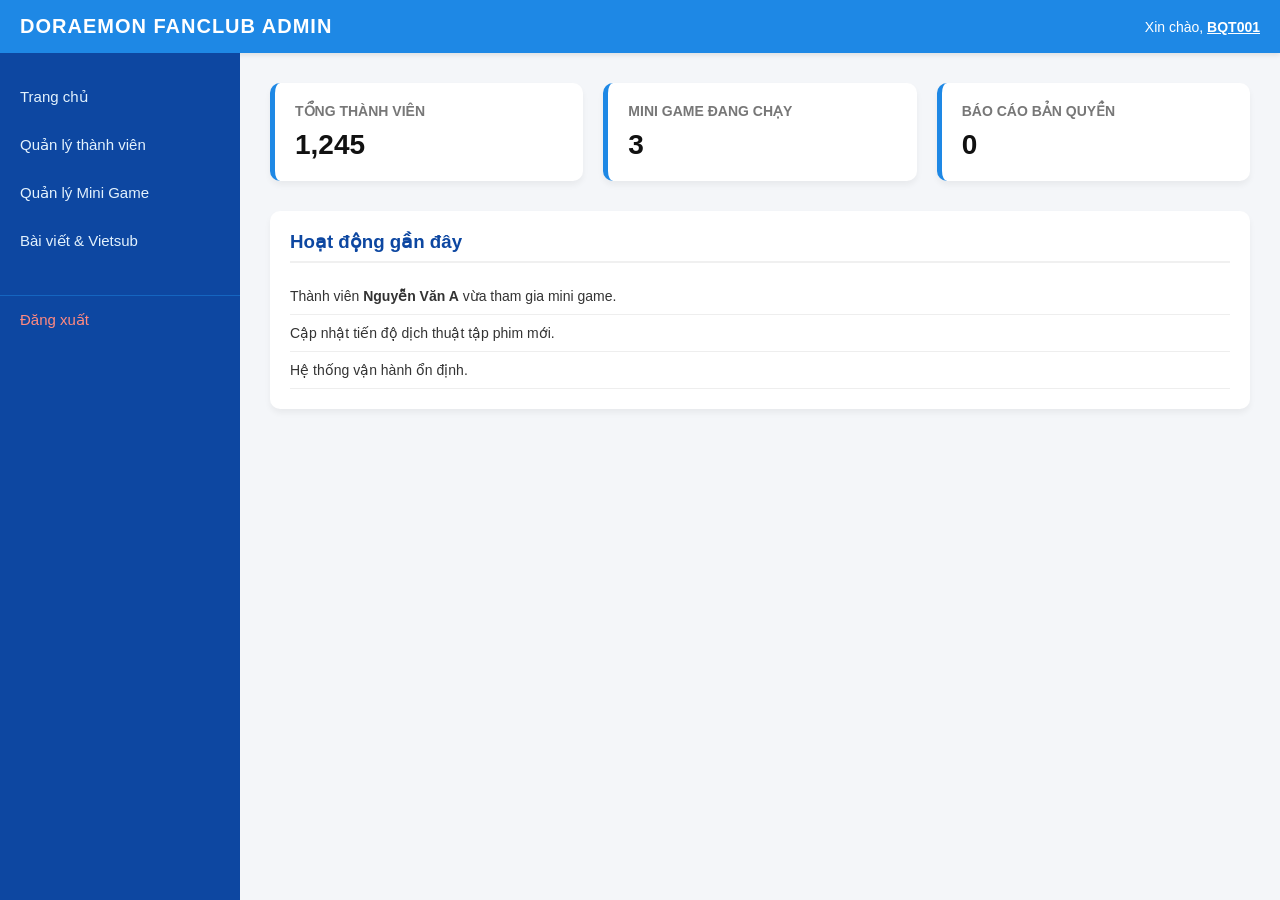
==== dashboard.html @ d8ce0c08 "Update dashboard.html" ====
<!DOCTYPE html>
<html lang="vi">
<head>
    <meta charset="UTF-8">
    <meta name="viewport" content="width=device-width, initial-scale=1.0">
    <title>Hệ thống Quản lý Doraemon Fanclub</title>
    <!-- Liên kết tới file CSS sạch (style.css hoặc dashboard.css tùy bạn chọn) -->
    <link rel="stylesheet" href="style.css">
</head>
<body>

    <!-- HEADER -->
    <header class="header">
        <h2>DORAEMON FANCLUB ADMIN</h2>
        <div class="user-box">
            Xin chào, <span id="userName">BQT001</span>
        </div>
    </header>

    <div class="container">
        <!-- SIDEBAR TRÁI -->
        <aside class="sidebar">
            <ul>
                <li><a href="#" onclick="showPage('home')">Trang chủ</a></li>
                <li><a href="#" onclick="showPage('members')">Quản lý thành viên</a></li>
                <li><a href="#" onclick="showPage('minigames')">Quản lý Mini Game</a></li>
                <li><a href="#" onclick="showPage('content')">Bài viết & Vietsub</a></li>
                <li><a href="#" class="logout">Đăng xuất</a></li>
            </ul>
        </aside>

        <!-- NỘI DUNG PHẢI -->
        <main class="content">
            <!-- THÀNH PHẦN DASHBOARD (HOME) -->
            <section class="cards">
                <div class="card">
                    <h3>Tổng thành viên</h3>
                    <h1>1,245</h1>
                </div>
                <div class="card">
                    <h3>Mini Game đang chạy</h3>
                    <h1>3</h1>
                </div>
                <div class="card">
                    <h3>Báo cáo bản quyền</h3>
                    <h1>0</h1>
                </div>
            </section>

            <!-- HOẠT ĐỘNG GẦN ĐÂY -->
            <section class="activity">
                <h3>Hoạt động gần đây</h3>
                <ul>
                    <li>Thành viên <strong>Nguyễn Văn A</strong> vừa tham gia mini game.</li>
                    <li>Cập nhật tiến độ dịch thuật tập phim mới.</li>
                    <li>Hệ thống vận hành ổn định.</li>
                </ul>
            </section>
        </main>
    </div>

    <!-- Liên kết tới file xử lý logic JavaScript -->
    <script src="script.js"></script>
</body>
</html>
---- style.css ----
* {
    margin: 0;
    padding: 0;
    box-sizing: border-box;
    font-family: 'Segoe UI', Tahoma, Geneva, Verdana, sans-serif;
}

body {
    background-color: #f4f6f9;
    color: #333;
    display: flex;
    flex-direction: column;
    min-height: 100vh;
}

.header {
    background-color: #1e88e5;
    color: #fff;
    padding: 15px 20px;
    display: flex;
    justify-content: space-between;
    align-items: center;
    box-shadow: 0 2px 5px rgba(0,0,0,0.1);
}

.header h2 {
    font-size: 20px;
    letter-spacing: 1px;
}

.user-box {
    font-size: 14px;
}

#userName {
    font-weight: bold;
    text-decoration: underline;
}

.container {
    display: flex;
    flex: 1;
}

.sidebar {
    width: 240px;
    background-color: #0d47a1;
    padding-top: 20px;
}

.sidebar ul {
    list-style: none;
}

.sidebar ul li a {
    display: block;
    color: #e3f2fd;
    padding: 15px 20px;
    text-decoration: none;
    font-size: 15px;
    transition: all 0.3s;
}

.sidebar ul li a:hover {
    background-color: #1565c0;
    color: #fff;
    padding-left: 25px;
}

.sidebar ul li a.logout {
    margin-top: 30px;
    border-top: 1px solid #1565c0;
    color: #ff8a80;
}

.sidebar ul li a.logout:hover {
    background-color: #d32f2f;
    color: #fff;
}

.content {
    flex: 1;
    padding: 30px;
    overflow-y: auto;
}

.cards {
    display: grid;
    grid-template-columns: repeat(auto-fit, minmax(200px, 1fr));
    gap: 20px;
    margin-bottom: 30px;
}

.card {
    background: #fff;
    padding: 20px;
    border-radius: 10px;
    box-shadow: 0 4px 6px rgba(0,0,0,0.05);
    border-left: 5px solid #1e88e5;
    transition: transform 0.2s;
}

.card:hover {
    transform: translateY(-3px);
}

.card h3 {
    font-size: 14px;
    color: #777;
    text-transform: uppercase;
    margin-bottom: 10px;
}

.card h1 {
    font-size: 28px;
    color: #111;
}

.activity {
    background: #fff;
    padding: 20px;
    border-radius: 10px;
    box-shadow: 0 4px 6px rgba(0,0,0,0.05);
}

.activity h3 {
    margin-bottom: 15px;
    color: #0d47a1;
    border-bottom: 2px solid #f0f0f0;
    padding-bottom: 8px;
}

.activity ul {
    list-style: none;
}

.activity ul li {
    padding: 10px 0;
    border-bottom: 1px solid #eee;
    font-size: 14px;
}

.table {
    width: 100%;
    border-collapse: collapse;
    background: #fff;
    border-radius: 8px;
    overflow: hidden;
    box-shadow: 0 4px 6px rgba(0,0,0,0.05);
    margin-top: 15px;
}

.table th {
    background-color: #1976d2;
    color: #fff;
    padding: 12px 15px;
    text-align: left;
    font-size: 15px;
}

.table td {
    padding: 12px 15px;
    border-bottom: 1px solid #eee;
    font-size: 14px;
}

.table tr:hover {
    background-color: #f8f9fa;
}
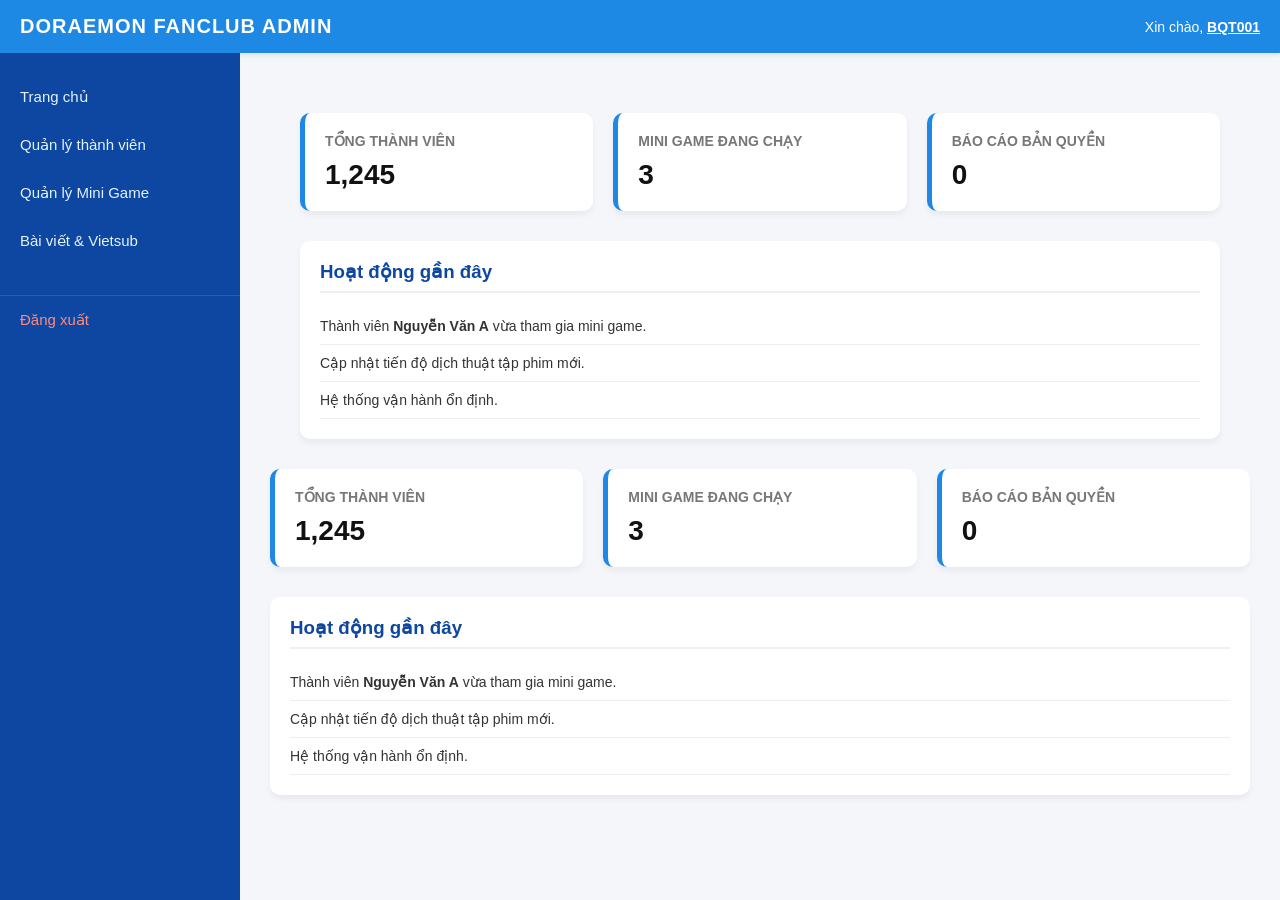
==== commit 7f458ceb: "Update dashboard.html" ====
--- a/dashboard.html
+++ b/dashboard.html
@@ -31,6 +31,85 @@
 
         <!-- NỘI DUNG PHẢI -->
         <main class="content">
+            <main class="content">
+    <!-- 1. TRANG CHỦ (HOME) -->
+    <div id="page-home" class="sub-page">
+        <section class="cards">
+            <div class="card">
+                <h3>Tổng thành viên</h3>
+                <h1>1,245</h1>
+            </div>
+            <div class="card">
+                <h3>Mini Game đang chạy</h3>
+                <h1>3</h1>
+            </div>
+            <div class="card">
+                <h3>Báo cáo bản quyền</h3>
+                <h1>0</h1>
+            </div>
+        </section>
+
+        <section class="activity">
+            <h3>Hoạt động gần đây</h3>
+            <ul>
+                <li>Thành viên <strong>Nguyễn Văn A</strong> vừa tham gia mini game.</li>
+                <li>Cập nhật tiến độ dịch thuật tập phim mới.</li>
+                <li>Hệ thống vận hành ổn định.</li>
+            </ul>
+        </section>
+    </div>
+
+    <!-- 2. QUẢN LÝ THÀNH VIÊN -->
+    <div id="page-members" class="sub-page" style="display: none;">
+        <section class="activity">
+            <h3>Danh sách thành viên Fanclub</h3>
+            <p style="margin-bottom: 15px; color: #666;">Chức năng thêm, xóa và tìm kiếm thành viên.</p>
+            <!-- Bạn có thể chèn bảng dữ liệu thành viên ở đây -->
+            <table class="table">
+                <thead>
+                    <tr>
+                        <th>ID</th>
+                        <th>Tên người dùng</th>
+                        <th>Vai trò</th>
+                        <th>Hành động</th>
+                    </tr>
+                </thead>
+                <tbody>
+                    <tr>
+                        <td>#001</td>
+                        <td>Anh Toàn</td>
+                        <td>Quản trị viên</td>
+                        <td><button style="color: red; border: none; background: none; cursor: pointer;">Xóa</button></td>
+                    </tr>
+                    <tr>
+                        <td>#002</td>
+                        <td>Nguyễn Văn A</td>
+                        <td>Thành viên</td>
+                        <td><button style="color: red; border: none; background: none; cursor: pointer;">Xóa</button></td>
+                    </tr>
+                </tbody>
+            </table>
+        </section>
+    </div>
+
+    <!-- 3. QUẢN LÝ MINI GAME -->
+    <div id="page-minigames" class="sub-page" style="display: none;">
+        <section class="activity">
+            <h3>Quản lý các Mini Game</h3>
+            <p style="color: #666;">Nơi thiết lập câu hỏi, danh sách bạn đọc trúng thưởng mini game Doraemon.</p>
+            <!-- Nội dung quản lý mini game sẽ hiển thị ở đây -->
+        </section>
+    </div>
+
+    <!-- 4. BÀI VIẾT & VIETSUB -->
+    <div id="page-content" class="sub-page" style="display: none;">
+        <section class="activity">
+            <h3>Quản lý Bài viết & Vietsub</h3>
+            <p style="color: #666;">Điều phối dữ liệu phim, bài đăng và quản lý nền tảng chia sẻ nội dung.</p>
+            <!-- Nội dung quản lý nội dung/phim sẽ hiển thị ở đây -->
+        </section>
+    </div>
+</main>
             <!-- THÀNH PHẦN DASHBOARD (HOME) -->
             <section class="cards">
                 <div class="card">
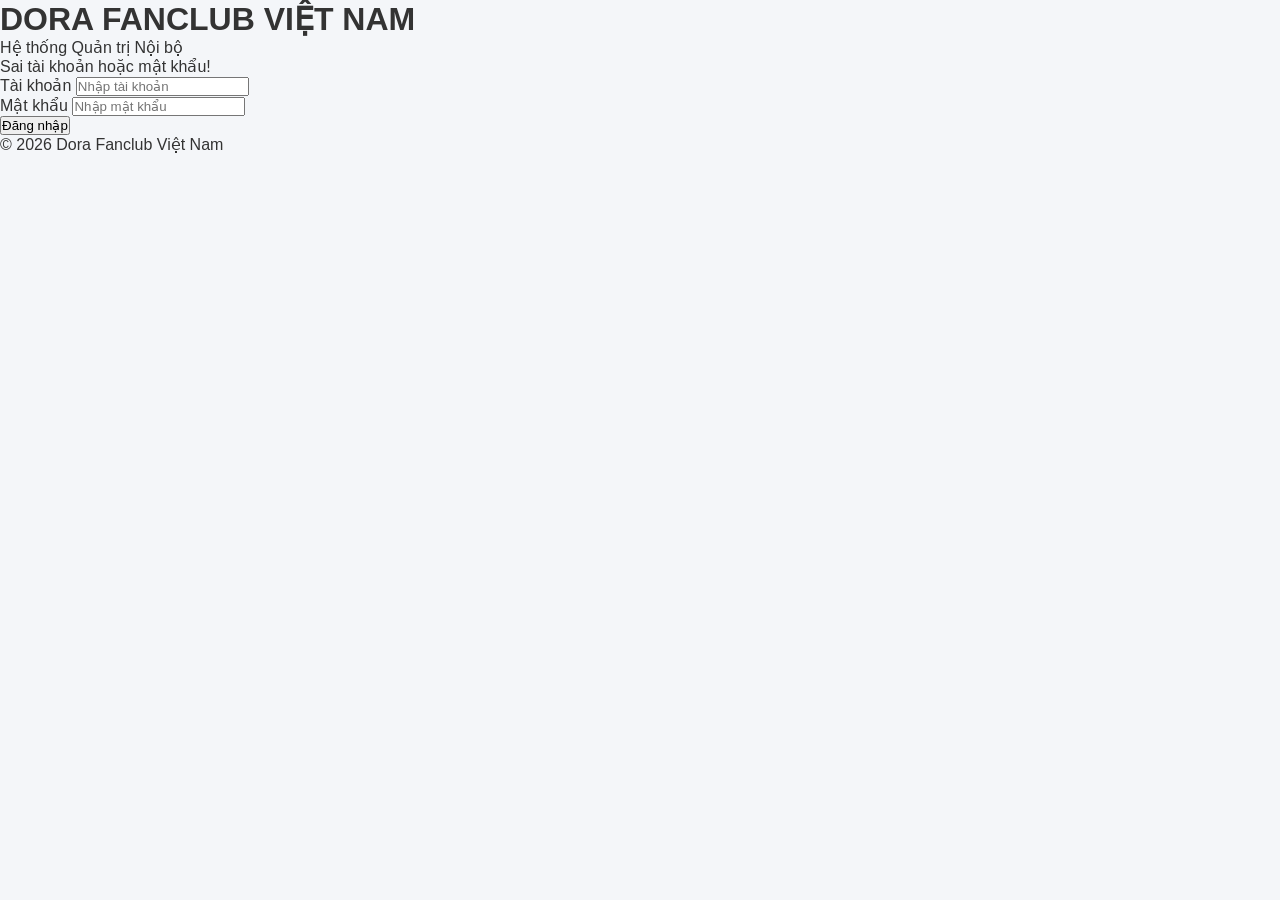
==== commit 023e7513: "Update dashboard.html" ====
--- a/dashboard.html
+++ b/dashboard.html
@@ -29,9 +29,11 @@
             </ul>
         </aside>
 
-        <!-- NỘI DUNG PHẢI -->
-        <main class="content">
-            <main class="content">
+        <!-- NỘI DUNG PHẢI TRONG DASHBOARD.HTML -->
+<main class="content">
+    <!-- Toàn bộ nội dung giao diện sẽ tự động đổ vào đây thông qua JavaScript -->
+    <div id="pageContent"></div>
+</main>
     <!-- 1. TRANG CHỦ (HOME) -->
     <div id="page-home" class="sub-page">
         <section class="cards">
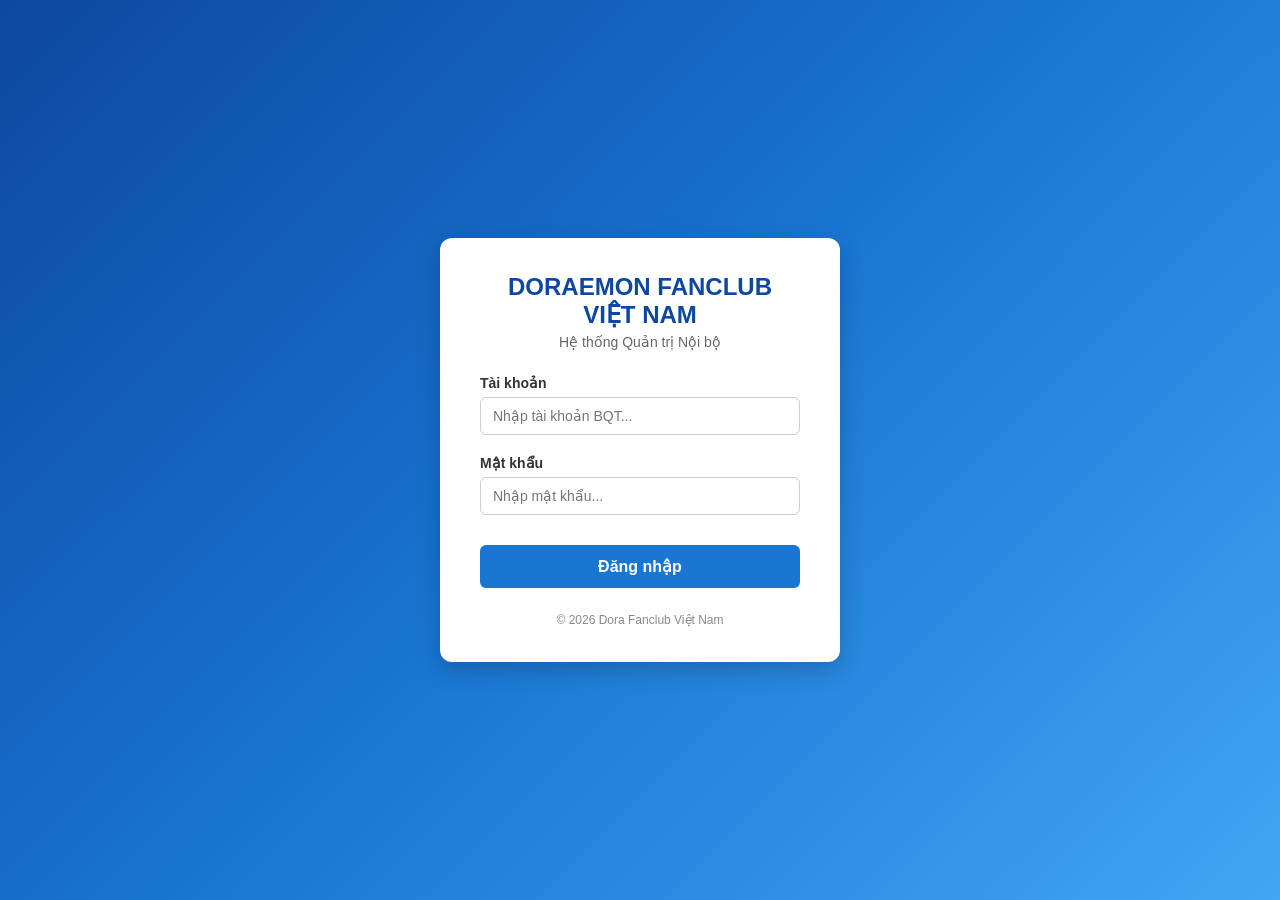
==== commit 1c1f31f0: "Update dashboard.html" ====
--- a/dashboard.html
+++ b/dashboard.html
@@ -4,7 +4,7 @@
     <meta charset="UTF-8">
     <meta name="viewport" content="width=device-width, initial-scale=1.0">
     <title>Hệ thống Quản lý Doraemon Fanclub</title>
-    <!-- Liên kết tới file CSS sạch (style.css hoặc dashboard.css tùy bạn chọn) -->
+    <!-- Thẻ này phải viết chuẩn như thế này -->
     <link rel="stylesheet" href="style.css">
 </head>
 <body>
@@ -23,120 +23,16 @@
             <ul>
                 <li><a href="#" onclick="showPage('home')">Trang chủ</a></li>
                 <li><a href="#" onclick="showPage('members')">Quản lý thành viên</a></li>
-                <li><a href="#" onclick="showPage('minigames')">Quản lý Mini Game</a></li>
-                <li><a href="#" onclick="showPage('content')">Bài viết & Vietsub</a></li>
-                <li><a href="#" class="logout">Đăng xuất</a></li>
+                <li><a href="#" onclick="showPage('game')">Quản lý Mini Game</a></li>
+                <li><a href="#" onclick="showPage('notice')">Quản lý thông báo</a></li>
+                <li><a href="#" onclick="showPage('setting')">Cài đặt hệ thống</a></li>
+                <li><a href="javascript:void(0);" class="logout" onclick="logout()">Đăng xuất</a></li>
             </ul>
         </aside>
 
-        <!-- NỘI DUNG PHẢI TRONG DASHBOARD.HTML -->
-<main class="content">
-    <!-- Toàn bộ nội dung giao diện sẽ tự động đổ vào đây thông qua JavaScript -->
-    <div id="pageContent"></div>
-</main>
-    <!-- 1. TRANG CHỦ (HOME) -->
-    <div id="page-home" class="sub-page">
-        <section class="cards">
-            <div class="card">
-                <h3>Tổng thành viên</h3>
-                <h1>1,245</h1>
-            </div>
-            <div class="card">
-                <h3>Mini Game đang chạy</h3>
-                <h1>3</h1>
-            </div>
-            <div class="card">
-                <h3>Báo cáo bản quyền</h3>
-                <h1>0</h1>
-            </div>
-        </section>
-
-        <section class="activity">
-            <h3>Hoạt động gần đây</h3>
-            <ul>
-                <li>Thành viên <strong>Nguyễn Văn A</strong> vừa tham gia mini game.</li>
-                <li>Cập nhật tiến độ dịch thuật tập phim mới.</li>
-                <li>Hệ thống vận hành ổn định.</li>
-            </ul>
-        </section>
-    </div>
-
-    <!-- 2. QUẢN LÝ THÀNH VIÊN -->
-    <div id="page-members" class="sub-page" style="display: none;">
-        <section class="activity">
-            <h3>Danh sách thành viên Fanclub</h3>
-            <p style="margin-bottom: 15px; color: #666;">Chức năng thêm, xóa và tìm kiếm thành viên.</p>
-            <!-- Bạn có thể chèn bảng dữ liệu thành viên ở đây -->
-            <table class="table">
-                <thead>
-                    <tr>
-                        <th>ID</th>
-                        <th>Tên người dùng</th>
-                        <th>Vai trò</th>
-                        <th>Hành động</th>
-                    </tr>
-                </thead>
-                <tbody>
-                    <tr>
-                        <td>#001</td>
-                        <td>Anh Toàn</td>
-                        <td>Quản trị viên</td>
-                        <td><button style="color: red; border: none; background: none; cursor: pointer;">Xóa</button></td>
-                    </tr>
-                    <tr>
-                        <td>#002</td>
-                        <td>Nguyễn Văn A</td>
-                        <td>Thành viên</td>
-                        <td><button style="color: red; border: none; background: none; cursor: pointer;">Xóa</button></td>
-                    </tr>
-                </tbody>
-            </table>
-        </section>
-    </div>
-
-    <!-- 3. QUẢN LÝ MINI GAME -->
-    <div id="page-minigames" class="sub-page" style="display: none;">
-        <section class="activity">
-            <h3>Quản lý các Mini Game</h3>
-            <p style="color: #666;">Nơi thiết lập câu hỏi, danh sách bạn đọc trúng thưởng mini game Doraemon.</p>
-            <!-- Nội dung quản lý mini game sẽ hiển thị ở đây -->
-        </section>
-    </div>
-
-    <!-- 4. BÀI VIẾT & VIETSUB -->
-    <div id="page-content" class="sub-page" style="display: none;">
-        <section class="activity">
-            <h3>Quản lý Bài viết & Vietsub</h3>
-            <p style="color: #666;">Điều phối dữ liệu phim, bài đăng và quản lý nền tảng chia sẻ nội dung.</p>
-            <!-- Nội dung quản lý nội dung/phim sẽ hiển thị ở đây -->
-        </section>
-    </div>
-</main>
-            <!-- THÀNH PHẦN DASHBOARD (HOME) -->
-            <section class="cards">
-                <div class="card">
-                    <h3>Tổng thành viên</h3>
-                    <h1>1,245</h1>
-                </div>
-                <div class="card">
-                    <h3>Mini Game đang chạy</h3>
-                    <h1>3</h1>
-                </div>
-                <div class="card">
-                    <h3>Báo cáo bản quyền</h3>
-                    <h1>0</h1>
-                </div>
-            </section>
-
-            <!-- HOẠT ĐỘNG GẦN ĐÂY -->
-            <section class="activity">
-                <h3>Hoạt động gần đây</h3>
-                <ul>
-                    <li>Thành viên <strong>Nguyễn Văn A</strong> vừa tham gia mini game.</li>
-                    <li>Cập nhật tiến độ dịch thuật tập phim mới.</li>
-                    <li>Hệ thống vận hành ổn định.</li>
-                </ul>
-            </section>
+        <!-- NỘI DUNG CHÍNH (ĐỔ DỮ LIỆU ĐỘNG QUA SPA) -->
+        <main class="content">
+            <div id="pageContent"></div>
         </main>
     </div>
 
--- a/style.css
+++ b/style.css
@@ -1,3 +1,6 @@
+/* ====================================================
+   1. ĐỊNH DẠNG CHUNG TOÀN HỆ THỐNG
+   ==================================================== */
 * {
     margin: 0;
     padding: 0;
@@ -8,44 +11,154 @@
 body {
     background-color: #f4f6f9;
     color: #333;
+}
+
+/* ====================================================
+   2. GIAO DIỆN TRANG ĐĂNG NHẬP (INDEX.HTML)
+   ==================================================== */
+body.login-body {
+    background: linear-gradient(135deg, #0d47a1 0%, #1976d2 50%, #42a5f5 100%);
+    height: 100vh;
     display: flex;
-    flex-direction: column;
-    min-height: 100vh;
-}
-
+    justify-content: center;
+    align-items: center;
+}
+
+.login-container {
+    background: #ffffff;
+    padding: 35px 40px;
+    border-radius: 12px;
+    box-shadow: 0 8px 24px rgba(0, 0, 0, 0.2);
+    width: 100%;
+    max-width: 400px;
+    text-align: center;
+}
+
+.login-container h1 {
+    color: #0d47a1;
+    font-size: 24px;
+    margin-bottom: 5px;
+    font-weight: 700;
+}
+
+.login-container .subtitle {
+    color: #666;
+    font-size: 14px;
+    margin-top: 0;
+    margin-bottom: 25px;
+}
+
+.form-group {
+    margin-bottom: 20px;
+    text-align: left;
+}
+
+.form-group label {
+    display: block;
+    font-size: 14px;
+    color: #333;
+    margin-bottom: 6px;
+    font-weight: 600;
+}
+
+.form-group input {
+    width: 100%;
+    padding: 10px 12px;
+    border: 1px solid #ccc;
+    border-radius: 6px;
+    font-size: 14px;
+    transition: all 0.3s ease;
+}
+
+.form-group input:focus {
+    border-color: #1976d2;
+    outline: none;
+    box-shadow: 0 0 5px rgba(25, 118, 210, 0.3);
+}
+
+.btn-login {
+    width: 100%;
+    padding: 12px;
+    background: #1976d2;
+    color: #fff;
+    border: none;
+    border-radius: 6px;
+    font-size: 16px;
+    font-weight: 600;
+    cursor: pointer;
+    transition: background 0.2s ease;
+    margin-top: 10px;
+}
+
+.btn-login:hover {
+    background: #0d47a1;
+}
+
+.error-msg {
+    background: #ffebee;
+    color: #c62828;
+    padding: 10px;
+    border-radius: 6px;
+    font-size: 14px;
+    margin-bottom: 20px;
+    border: 1px solid #ffcdd2;
+}
+
+.footer-text {
+    margin-top: 25px;
+    font-size: 12px;
+    color: #888;
+}
+
+/* ====================================================
+   3. LAYOUT GIAO DIỆN PHÍA TRONG (DASHBOARD.HTML)
+   ==================================================== */
+/* Thanh Header trên cùng */
 .header {
-    background-color: #1e88e5;
+    background-color: #0d47a1;
     color: #fff;
-    padding: 15px 20px;
+    padding: 15px 25px;
     display: flex;
     justify-content: space-between;
     align-items: center;
+    position: fixed;
+    top: 0;
+    left: 0;
+    right: 0;
+    height: 60px;
+    z-index: 1000;
     box-shadow: 0 2px 5px rgba(0,0,0,0.1);
 }
 
 .header h2 {
     font-size: 20px;
-    letter-spacing: 1px;
+    font-weight: 600;
+    letter-spacing: 0.5px;
 }
 
 .user-box {
     font-size: 14px;
-}
-
-#userName {
-    font-weight: bold;
-    text-decoration: underline;
-}
-
+    background: rgba(255, 255, 255, 0.15);
+    padding: 6px 15px;
+    border-radius: 20px;
+}
+
+/* Khung container chia cột */
 .container {
     display: flex;
-    flex: 1;
-}
-
+    margin-top: 60px; /* Nhường chỗ cho header */
+    min-height: calc(100vh - 60px);
+}
+
+/* Thanh Menu Sidebar bên trái */
 .sidebar {
-    width: 240px;
-    background-color: #0d47a1;
+    width: 260px;
+    background-color: #1e293b;
     padding-top: 20px;
+    position: fixed;
+    top: 60px;
+    bottom: 0;
+    left: 0;
 }
 
 .sidebar ul {
@@ -54,116 +167,139 @@
 
 .sidebar ul li a {
     display: block;
-    color: #e3f2fd;
-    padding: 15px 20px;
+    color: #cbd5e1;
+    padding: 14px 25px;
     text-decoration: none;
     font-size: 15px;
-    transition: all 0.3s;
+    transition: all 0.2s ease;
+    border-left: 4px solid transparent;
 }
 
 .sidebar ul li a:hover {
-    background-color: #1565c0;
+    background-color: #334155;
     color: #fff;
-    padding-left: 25px;
+    border-left-color: #42a5f5;
 }
 
 .sidebar ul li a.logout {
+    color: #fca5a5;
     margin-top: 30px;
-    border-top: 1px solid #1565c0;
-    color: #ff8a80;
+    border-top: 1px solid #334155;
 }
 
 .sidebar ul li a.logout:hover {
-    background-color: #d32f2f;
+    background-color: #991b1b;
     color: #fff;
-}
-
+    border-left-color: #f87171;
+}
+
+/* Vùng nội dung chính bên phải */
 .content {
-    flex: 1;
-    padding: 30px;
-    overflow-y: auto;
-}
-
+    margin-left: 260px; /* Đẩy khoảng cách né thanh sidebar */
+    padding: 40px;
+    width: calc(100% - 260px);
+}
+
+.content h2 {
+    color: #0d47a1;
+    font-size: 24px;
+    border-bottom: 2px solid #e2e8f0;
+    padding-bottom: 10px;
+}
+
+/* Các ô số liệu thống kê (Cards) */
 .cards {
-    display: grid;
-    grid-template-columns: repeat(auto-fit, minmax(200px, 1fr));
+    display: flex;
     gap: 20px;
     margin-bottom: 30px;
 }
 
 .card {
+    flex: 1;
     background: #fff;
     padding: 20px;
-    border-radius: 10px;
-    box-shadow: 0 4px 6px rgba(0,0,0,0.05);
-    border-left: 5px solid #1e88e5;
+    border-radius: 8px;
+    box-shadow: 0 4px 6px rgba(0,0,0,0.02);
+    border-top: 4px solid #1976d2;
     transition: transform 0.2s;
 }
 
 .card:hover {
     transform: translateY(-3px);
+    box-shadow: 0 6px 12px rgba(0,0,0,0.05);
 }
 
 .card h3 {
     font-size: 14px;
-    color: #777;
+    color: #64748b;
     text-transform: uppercase;
     margin-bottom: 10px;
 }
 
 .card h1 {
     font-size: 28px;
-    color: #111;
-}
-
+    color: #1e293b;
+}
+
+/* Khung Hoạt động gần đây */
 .activity {
     background: #fff;
-    padding: 20px;
-    border-radius: 10px;
-    box-shadow: 0 4px 6px rgba(0,0,0,0.05);
+    padding: 25px;
+    border-radius: 8px;
+    box-shadow: 0 4px 6px rgba(0,0,0,0.02);
+    margin-top: 20px;
 }
 
 .activity h3 {
+    color: #1e293b;
     margin-bottom: 15px;
-    color: #0d47a1;
-    border-bottom: 2px solid #f0f0f0;
-    padding-bottom: 8px;
+    font-size: 16px;
 }
 
 .activity ul {
-    list-style: none;
+    padding-left: 20px;
 }
 
 .activity ul li {
-    padding: 10px 0;
-    border-bottom: 1px solid #eee;
-    font-size: 14px;
-}
-
+    margin-bottom: 10px;
+    color: #475569;
+    font-size: 14px;
+    line-height: 1.6;
+}
+
+/* Định dạng Bảng Dữ Liệu (Table) */
 .table {
     width: 100%;
     border-collapse: collapse;
     background: #fff;
     border-radius: 8px;
     overflow: hidden;
-    box-shadow: 0 4px 6px rgba(0,0,0,0.05);
+    box-shadow: 0 4px 6px rgba(0,0,0,0.02);
     margin-top: 15px;
 }
 
-.table th {
-    background-color: #1976d2;
-    color: #fff;
+.table th, .table td {
     padding: 12px 15px;
     text-align: left;
-    font-size: 15px;
+    font-size: 14px;
+}
+
+.table th {
+    background-color: #f1f5f9;
+    color: #475569;
+    font-weight: 600;
+    border-bottom: 2px solid #e2e8f0;
 }
 
 .table td {
-    padding: 12px 15px;
-    border-bottom: 1px solid #eee;
-    font-size: 14px;
-}
-
-.table tr:hover {
-    background-color: #f8f9fa;
-}
+    border-bottom: 1px solid #f1f5f9;
+    color: #334155;
+}
+
+.table tr:last-child td {
+    border-bottom: none;
+}
+
+.table tr:hover td {
+    background-color: #f8fafc;
+}
